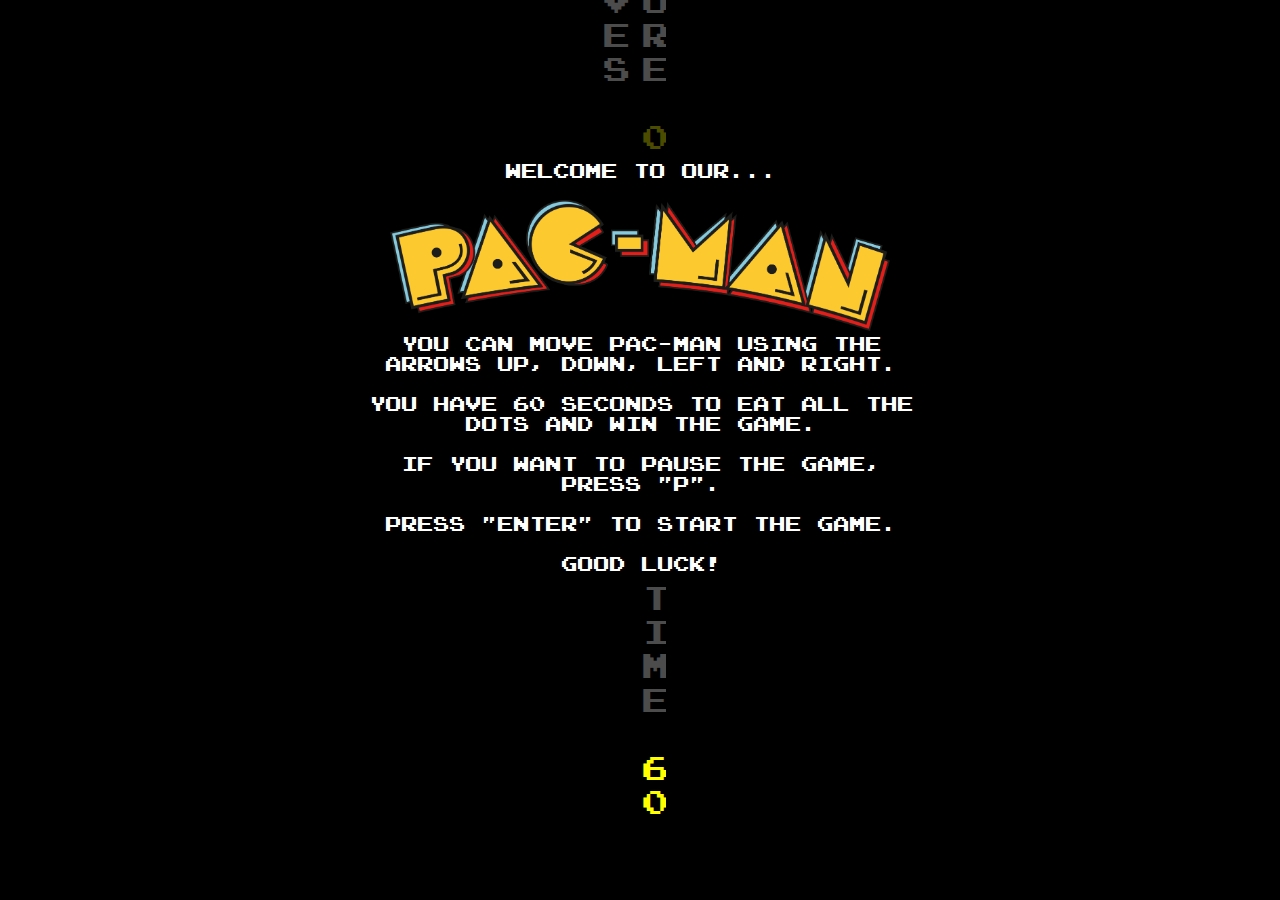
==== index.html @ 96ecd0c2 "timer and pause fix" ====
<!DOCTYPE html>
<html lang="en">
  <head>
    <meta charset="UTF-8" />
    <meta name="viewport" content="width=device-width, initial-scale=1.0" />
    <link rel="stylesheet" href="style.css">
    <link rel="stylesheet" href="media/stylesheet.css">
    <title>JS Pacman</title>
  </head>
  <body>
    <div id="wrapper">
      <div id="lives" class="lives_table text_table">
        LIVES&nbsp
      </div>
      <div class="instructions-background instructions"></div>
      <div class="instructions-text instructions">
        WELCOME TO OUR...<br><br>
        <img src="./media/pacmanlogo.png" width="500px">
        You can move Pac-Man using the arrows Up, Down, Left and Right.<br><br>
        You have 60 seconds to eat all the dots and win the game.<br><br>
        If you want to pause the game, press "P".<br><br>
        Press "Enter" to start the game.<br><br>
        Good luck!
      </div>
      <div id="pause" class="game-status hide">GAME PAUSED! PRESS "P" TO RESUME</div>
      <div id="game" class="text_table"></div>
      <div id="score_table" class="text_table">
        SCORE&nbsp
        <div id="score">0</div>
      </div>
      <div id="time_table" class="text_table">
        TIME&nbsp<div id="time">60</div>
        <div class="font_bug"></div>
      </div>
    </div>
    <script type="module" src="./index.js"></script>
  </body>
</html>
---- style.css ----
* {
  box-sizing: border-box;
}

/* for the pen */
html, body {
  margin: 0;
  min-height: 100%;
  background-color: black;
}


#wrapper {
  position: relative;
  display: flex;
  flex-direction: row;
  align-items: center;
  justify-content: center;
}

#game {
  position: relative;
  display: inline-grid;
  background: black;
}

.game-status {
  position: absolute;
  top: 310px;
  display: flex;
  text-align: center;
  align-items: center;
  justify-content: center;
  margin-left: 5px;
  width: 790px;
  height: 300px;
  border: 10px yellow solid;
  border-radius: 5px;
  background: black;
  color: white;
  font-family: 'emulogicregular';
  font-size: 50px;
  z-index: 3;
}

.text_table {
  font-family: 'emulogicregular';
  font-size: 27px;
  color: white;
  word-wrap: break-word;
}

#score_table {
  height: 153px;
  width: 52px;
  margin-top: -750px;
}

#score {
  color: yellow;
}

.font_bug{
  position: absolute;
  margin-top: -900px;
  margin-left: 26px;
  height: 900px;
  width: 10px;
  background-color: black;
}

.instructions-text {
  font-family: 'emulogicregular';
  position: absolute;
  text-align: center;
  text-shadow: 3px 3px black;
  color: white;
  width: 550px;
  height: 50%px;
  z-index: 1;
}

.instructions-background {
  position: absolute;
  background-color: black;
  width: 100%;
  height: 100%;
  opacity: 0.7;
  z-index: 1
}

.lives_table{
  text-align: center;
  height: 153px;
  width: 52px;
  margin-top: -750px;
}

#time_table{
  height: 153px;
  width: 52px;
  margin-left: -52px;
  margin-top: 580px;
}

#time{
  color: yellow
}

.hide {
  display: none;
}

.square {
  display: block;
}

.blank {
  background: black;
}

.wall {
  border: 0px solid black;
}

.horizontal {
  background-color: #F400A1;
  margin-top: 5px;
  height: 30px;
  width: 40px;
}

.vertical {
  height: 40px;
  width: 30px;
  margin-left: 5px;
  background-color: #F400A1;
}

.top_right_corner {
  margin-top: 5px;
  margin-left: 5px;
  background-color: #F400A1;
  border-radius: 5px 0 0 0;
  height: 35px;
  width: 35px;
}

.top_right_corner_2 {
  margin-top: 30px;
  margin-left: 30px;
  height: 5px;
  width: 5px;
  background-color: black;
  border-top-left-radius: 5px;
}

.top_left_corner {
  margin-top: 5px;
  position: relative;
  background-color: #F400A1;
  border-radius: 0 5px 0 0;
  height: 35px;
  width: 35px;
}

.top_left_corner_2 {
  margin-top: 30px;
  height: 5px;
  width: 5px;
  background-color: black;
  border-top-right-radius: 5px;
}

.bottom_left_corner {
  margin-left: 5px;
  position: relative;
  background-color: #F400A1;
  border-radius: 0 0 0 5px;
  height: 35px;
  width: 35px;
}

.bottom_left_corner_2 {
  margin-left: 30px;
  height: 5px;
  width: 5px;
  background-color: black;
  border-bottom-left-radius: 5px;
}

.bottom_right_corner {
  position: relative;
  background-color: #F400A1;
  border-radius: 0 0 5px 0;
  height: 35px;
  width: 35px;
}

.bottom_right_corner_2 {
  margin-left: 0px;
  height: 5px;
  width: 5px;
  background-color: black;
  border-bottom-right-radius: 5px;
}

.right_end {
  background-color: #F400A1;
  margin-top: 5px;
  margin-left: 5px;
  height: 30px;
  width: 35px;
  border-radius: 5px 0 0 5px 
}

.left_end {
  background-color: #F400A1;
  margin-top: 5px;
  height: 30px;
  width: 35px;
  border-radius: 0 5px 5px 0 
}

.top_end {
  background-color: #F400A1;
  margin-top: 5px;
  margin-left: 5px;
  height: 35px;
  width: 30px;
  border-radius: 5px 5px 0 0 
}

.bottom_end {
  background-color: #F400A1;
  margin-left: 5px;
  height: 35px;
  width: 30px;
  border-radius: 0 0 5px 5px 
}

.double_left {
  position: relative;
  background-color: #F400A1;
  height: 40px;
  width: 35px;
}

.double_left_2 {
  margin-left: 0px;
  height: 5px;
  width: 5px;
  background-color: black;
  border-bottom-right-radius: 5px;
}

.double_left_3 {
  margin-top: 30px;
  margin-left: 0px;
  height: 5px;
  width: 5px;
  background-color: black;
  border-top-right-radius: 5px;
}

.double_right {
  position: relative;
  background-color: #F400A1;
  margin-left: 5px;
  height: 40px;
  width: 35px;
}

.double_right_2 {
  margin-left: 30px;
  height: 5px;
  width: 5px;
  background-color: black;
  border-bottom-left-radius: 5px;
}

.double_right_3 {
  margin-top: 30px;
  margin-left: 30px;
  height: 5px;
  width: 5px;
  background-color: black;
  border-top-left-radius: 5px;
}

.wall_ghostlair_2{
  margin-left: -5px;
  height: 5px;
  width: 50px;
  margin-top: 15px;
  background-color: pink !important;
}

.dot {
  background: white;
  border: 15px solid black;
  border-radius: 50%;
}

.pill {
  background: white;
  border: 7px solid black;
  border-radius: 50%;
  animation: wobble 1s ease-in-out alternate infinite;
}

.ghost {
  position: absolute;
  border-radius: 20px 20px 4px 4px;
  border: none;
  width: 40px;
  height: 40px;
  z-index: 2;
}

.ghost::before {
  content: '';
  display: block;
  position: absolute;
  width: 6px;
  height: 6px;
  background: black;
  border-radius: 50%;
  left: 3px;
  top: 5px;
  border: 4px solid white;
  animation: final__peeperLeft 1s linear infinite;
}

.ghost::after {
  content: '';
  display: block;
  position: absolute;
  width: 6px;
  height: 6px;
  background: black;
  border-radius: 50%;
  right: 3px;
  top: 5px;
  border: 4px solid white;
  animation: final__peeperRight 1s linear infinite;
}

.scared {
  background: blue !important;
}

.blinky {
  background: red;
}

.pinky {
  background: pink;
}

.inky {
  background: cyan;
}

.clyde {
  background: orange;
}

.pacman {
  border-radius: 50%;
  background: yellow;
  clip-path: polygon(0 0,
  100% 0,
  100% 15%,
  50% 50%,
  100% 100%,
  0 100%);
  animation: chew 0.3s linear forwards infinite;
}

@keyframes chew {
  100% {
    clip-path: polygon(
      0 0,
      100% 0,
      100% 50%,
      15% 50%,
      100% 50%,
      100% 100%,
      0 100%
    );
  }
}

@keyframes final__peeperLeft {
  0%, 100% {
    left: 3px;
  }
  50% {
    left: 6px;
  }
}

@keyframes final__peeperRight {
  0%, 100% {
    left: 18px;
  }
  50% {
    left: 21px;
  }
}

@keyframes wobble {
  0% {
    border: 7px solid black; 
    background-color: rgb(218, 93, 31);     
     
  }
  100% {
    border: 20px solid black;    
    background-color: rgb(240, 237, 52);              
  }
}
---- media/stylesheet.css ----
/*! Generated by Font Squirrel (https://www.fontsquirrel.com) on February 9, 2023 */

@font-face {
    font-family: 'emulogicregular';
    src: url('emulogic-webfont.woff2') format('woff2'),
         url('emulogic-webfont.woff') format('woff');
    font-weight: normal;
    font-style: normal;

}
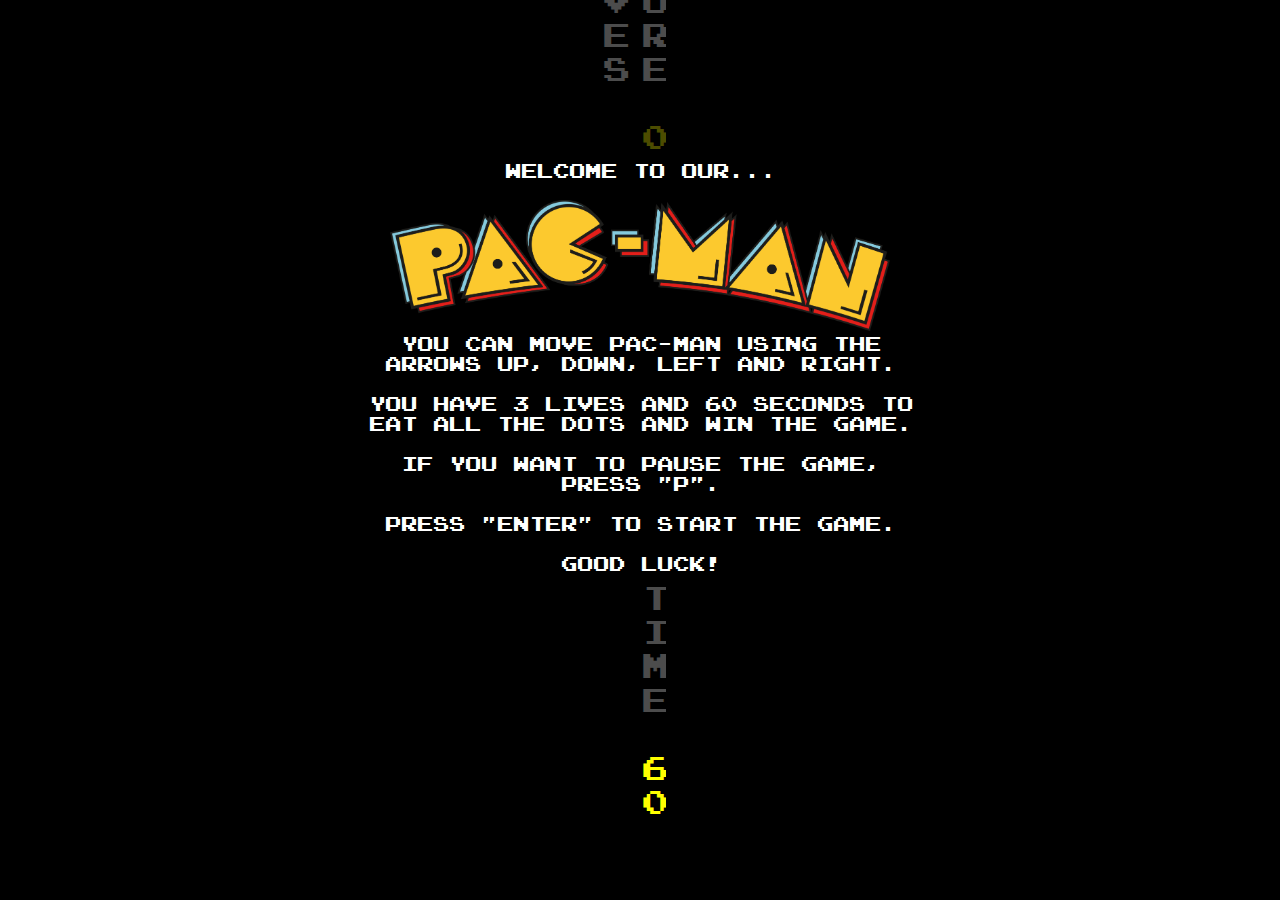
==== commit 0a3c02e8: "time countdown fix, maze history after dying, pill timer history after pause" ====
--- a/index.html
+++ b/index.html
@@ -17,12 +17,13 @@
         WELCOME TO OUR...<br><br>
         <img src="./media/pacmanlogo.png" width="500px">
         You can move Pac-Man using the arrows Up, Down, Left and Right.<br><br>
-        You have 60 seconds to eat all the dots and win the game.<br><br>
+        You have 3 lives and 60 seconds to eat all the dots and win the game.<br><br>
         If you want to pause the game, press "P".<br><br>
         Press "Enter" to start the game.<br><br>
         Good luck!
       </div>
       <div id="pause" class="game-status hide">GAME PAUSED! PRESS "P" TO RESUME</div>
+      <div id="game_win" class="game-status hide"></div>
       <div id="game" class="text_table"></div>
       <div id="score_table" class="text_table">
         SCORE&nbsp
--- a/style.css
+++ b/style.css
@@ -31,7 +31,6 @@
   text-align: center;
   align-items: center;
   justify-content: center;
-  margin-left: 5px;
   width: 790px;
   height: 300px;
   border: 10px yellow solid;
@@ -367,8 +366,12 @@
 }
 
 .pacman {
+  position: absolute;
   border-radius: 50%;
   background: yellow;
+  width: 40px;
+  height: 40px;
+  z-index: 2;
   clip-path: polygon(0 0,
   100% 0,
   100% 15%,
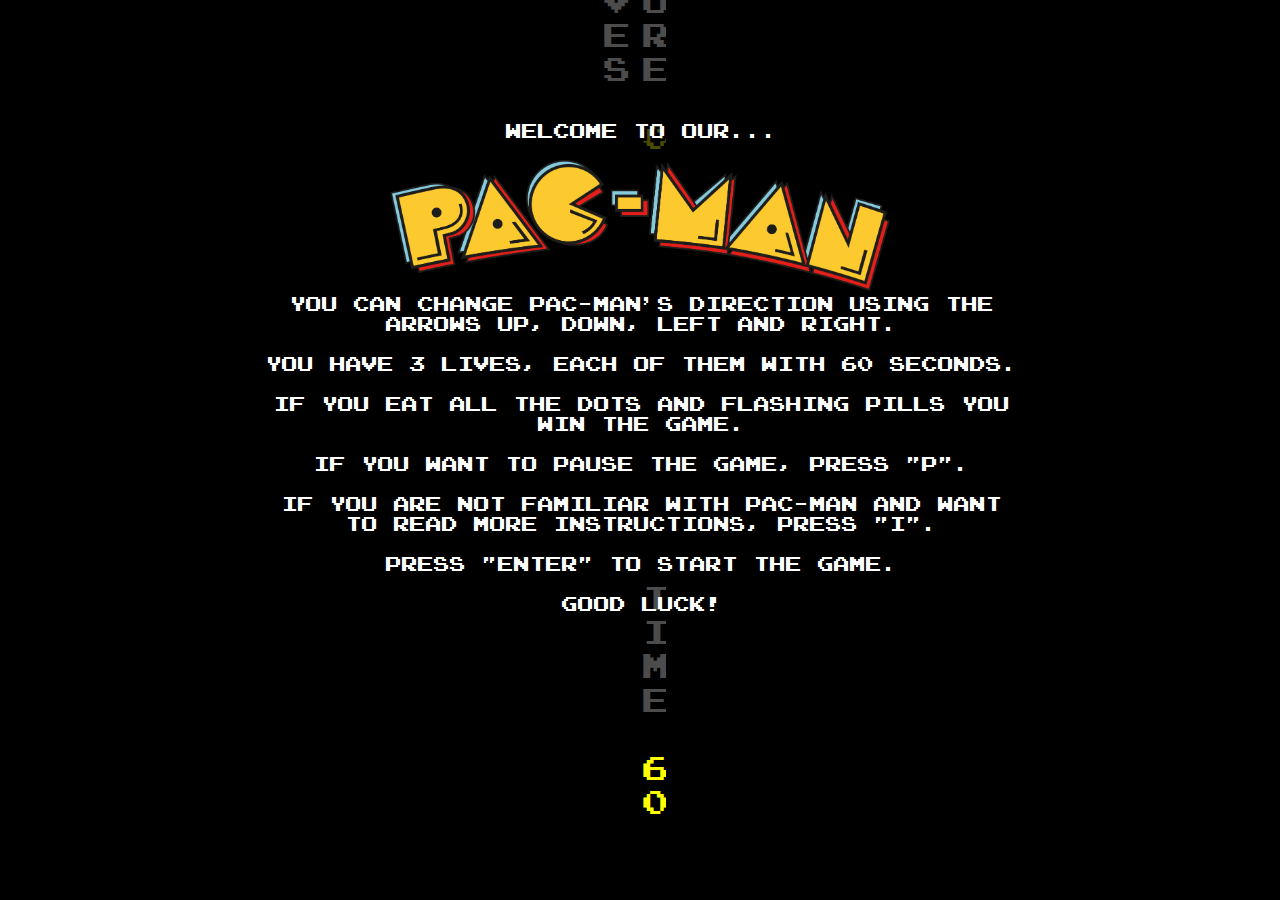
==== commit e1d7e4dd: "extra instructions, new sounds" ====
--- a/index.html
+++ b/index.html
@@ -15,12 +15,66 @@
       <div class="instructions-background instructions"></div>
       <div class="instructions-text instructions">
         WELCOME TO OUR...<br><br>
-        <img src="./media/pacmanlogo.png" width="500px">
-        You can move Pac-Man using the arrows Up, Down, Left and Right.<br><br>
-        You have 3 lives and 60 seconds to eat all the dots and win the game.<br><br>
+        <img src="./media/pacmanlogo.png" width="500px"><br>
+        You can change Pac-Man's direction using the arrows Up, Down, Left and Right.<br><br>
+        You have 3 lives, each of them with 60 seconds.<br><br>
+        If you eat all the dots and flashing pills you win the game.<br><br>
         If you want to pause the game, press "P".<br><br>
+        If you are not familiar with Pac-Man and want to read more instructions, press "I".<br><br>
         Press "Enter" to start the game.<br><br>
         Good luck!
+      </div>
+      <div id="extra-instrunctions" class="instructions-text instructions hide">
+        <div class="flex-container">
+          <div class="flex-child">You are Pac-Man:</div>
+          <div class="flex-child instructions-characters"><div class="pacman instructions-characters"></div></div>
+          <div class="flex-child">and you are hungry!</div>
+        </div>
+        You can change your direction pressing arrow up, down, left and right.<br><br>
+        <div class="flex-container">
+          <div class="flex-child">This is a dot:</div>
+          <div class="flex-child instructions-characters"><div class="dot-instructions instructions-characters"></div></div>
+          <div class="flex-child">This is a flashing pill:</div>
+          <div class="flex-child instructions-characters"><div class="pill-instructions instructions-characters"></div></div>
+        </div>
+        to win the game, eat them all!<br>
+        You have 3 lives and 60 seconds in each of them.
+        If you run out of time, you die.<br><br>
+        <div class="flex-container">
+          <div class="flex-child">that's blinky:</div>
+          <div class="flex-child instructions-characters"><div class="ghost-instructions blinky instructions-characters"></div></div>
+          <div class="flex-child">pinky:</div>
+          <div class="flex-child instructions-characters"><div class="ghost-instructions pinky instructions-characters"></div></div>
+          <div class="flex-child">inky:</div>
+          <div class="flex-child instructions-characters"><div class="ghost-instructions inky instructions-characters"></div></div>
+          <div class="flex-child">and clyde:</div>
+          <div class="flex-child instructions-characters"><div class="ghost-instructions clyde instructions-characters"></div></div>
+        </div>
+        If they catch you, you'll loose a life!
+        <div class="flex-container">
+          <div class="flex-child">They'll be scared for 10 seconds</div>
+          &nbsp(<div class="flex-child instructions-characters">
+            <div class="ghost-instructions scared instructions-characters"></div>
+          </div>
+          <div class="flex-child instructions-characters">
+            <div class="ghost-instructions scared instructions-characters"></div>
+          </div>
+          <div class="flex-child instructions-characters">
+            <div class="ghost-instructions scared instructions-characters"></div>
+          </div>
+          <div class="flex-child instructions-characters">
+            <div class="ghost-instructions scared instructions-characters"></div>
+          </div>)
+        </div>
+        when you eat a flashing pill. If they are scared,
+        you can eat them and get extra points.
+        Be careful: they'll reborn and come after you!<br><br>
+        In the center of the maze, there are two tunnels:
+        one on the left and another on the right. If you go through one
+        of them, you'll be transported to the other.<br><br>
+        You can pause or unpause the game pressing "p".<br><br>
+        To show or hide the instructions, press "i".<br><br>
+        Press "enter" to start the game!
       </div>
       <div id="pause" class="game-status hide">GAME PAUSED! PRESS "P" TO RESUME</div>
       <div id="game_win" class="game-status hide"></div>
--- a/style.css
+++ b/style.css
@@ -39,7 +39,7 @@
   color: white;
   font-family: 'emulogicregular';
   font-size: 50px;
-  z-index: 3;
+  z-index: 4;
 }
 
 .text_table {
@@ -74,9 +74,8 @@
   text-align: center;
   text-shadow: 3px 3px black;
   color: white;
-  width: 550px;
-  height: 50%px;
-  z-index: 1;
+  width: 760px;
+  z-index: 4;
 }
 
 .instructions-background {
@@ -85,7 +84,7 @@
   width: 100%;
   height: 100%;
   opacity: 0.7;
-  z-index: 1
+  z-index: 4;
 }
 
 .lives_table{
@@ -103,7 +102,7 @@
 }
 
 #time{
-  color: yellow
+  color: yellow;
 }
 
 .hide {
@@ -301,11 +300,24 @@
   border-radius: 50%;
 }
 
+.dot-instructions {
+  background: white;
+  border: 7px solid black;
+  border-radius: 50%;
+}
+
 .pill {
   background: white;
   border: 7px solid black;
   border-radius: 50%;
   animation: wobble 1s ease-in-out alternate infinite;
+}
+
+.pill-instructions {
+  /* background: white; */
+  border: 5px solid black;
+  border-radius: 50%;
+  animation: wobble-instructions 1s ease-in-out alternate infinite;
 }
 
 .ghost {
@@ -314,10 +326,9 @@
   border: none;
   width: 40px;
   height: 40px;
-  z-index: 2;
-}
-
-.ghost::before {
+  z-index: 3;
+ }
+ .ghost::before {
   content: '';
   display: block;
   position: absolute;
@@ -329,9 +340,8 @@
   top: 5px;
   border: 4px solid white;
   animation: final__peeperLeft 1s linear infinite;
-}
-
-.ghost::after {
+ }
+ .ghost::after {
   content: '';
   display: block;
   position: absolute;
@@ -343,6 +353,43 @@
   top: 5px;
   border: 4px solid white;
   animation: final__peeperRight 1s linear infinite;
+ }
+
+.ghost-instructions {
+  position: absolute;
+  border-radius: 20px 20px 4px 4px;
+  border: none;
+  width: 20px;
+  height: 20px;
+  z-index: 2;
+}
+
+.ghost-instructions::before {
+  content: '';
+  display: block;
+  position: absolute;
+  width: 2px;
+  height: 2px;
+  background: black;
+  border-radius: 50%;
+  left: 1px;
+  top: 5px;
+  border: 4px solid white;
+  animation: final__peeperLeft-instructions 1s linear infinite;
+}
+
+.ghost-instructions::after {
+  content: '';
+  display: block;
+  position: absolute;
+  width: 2px;
+  height: 2px;
+  background: black;
+  border-radius: 50%;
+  right: 1px;
+  top: 5px;
+  border: 4px solid white;
+  animation: final__peeperRight-instructions 1s linear infinite;
 }
 
 .scared {
@@ -376,9 +423,27 @@
   100% 0,
   100% 15%,
   50% 50%,
+  100% 85%,
   100% 100%,
   0 100%);
-  animation: chew 0.3s linear forwards infinite;
+  animation: dead 1s linear forwards 1;
+}
+
+.flex-container{
+  display: flex;
+  align-items: center;
+  justify-content: center;
+}
+
+.flex-child{
+  flex: 100% 1 auto;
+  margin-right: 10px;
+  align-content: center;
+}
+
+.instructions-characters{
+  width: 22px;
+  height: 22px;
 }
 
 @keyframes chew {
@@ -387,29 +452,83 @@
       0 0,
       100% 0,
       100% 50%,
-      15% 50%,
-      100% 50%,
+      100% 50%, 
       100% 100%,
       0 100%
     );
   }
 }
 
+@keyframes dead {
+   20% {
+    clip-path: polygon(0 0,
+    65% 0,
+    50% 50%,
+    65% 100%,
+    0 100%);
+  }
+
+  40% {
+    clip-path: polygon(0 0,
+    45% 0,
+    50% 50%,
+    45% 100%,
+    0 100%);
+  } 
+
+  79% {
+    clip-path: polygon(0 0,
+    3% 0,
+    50% 50%,
+    3% 100%,
+    0 100%);
+  } 
+
+  80% {
+    clip-path: polygon(0 0%,
+    50% 50%,
+    0 100%);
+  } 
+
+  100% {
+    clip-path: polygon(0 35%,
+    50% 50%,
+    0 65%);
+  }
+}
+
 @keyframes final__peeperLeft {
   0%, 100% {
-    left: 3px;
+  left: 3px;
   }
   50% {
-    left: 6px;
-  }
-}
-
-@keyframes final__peeperRight {
+  left: 6px;
+  }
+ }
+ @keyframes final__peeperRight {
   0%, 100% {
-    left: 18px;
+  left: 18px;
   }
   50% {
-    left: 21px;
+  left: 21px;
+  }
+ }
+
+@keyframes final__peeperLeft-instructions {
+  0%, 100% {
+    left: 0px;
+  }
+  50% {
+    left: 2px;
+  }
+}
+
+@keyframes final__peeperRight-instructions {
+  0%, 100% {
+    left:10px;
+  }
+  50% {
+    left: 12px;
   }
 }
 
@@ -423,4 +542,36 @@
     border: 20px solid black;    
     background-color: rgb(240, 237, 52);              
   }
+}
+
+@keyframes wobble-instructions {
+  0% {
+    border: 1px solid black; 
+    background-color: rgb(218, 93, 31);     
+     
+  }
+  100% {
+    border: 10px solid black;    
+    background-color: rgb(240, 237, 52);              
+  }
+}
+
+@keyframes countdown {
+  0% {
+    color: red; 
+     
+  }
+  100% {
+    color: yellow;          
+  }
+}
+
+@keyframes scary {
+  0% {
+    background: blue; 
+     
+  }
+  100% {
+    background: white;          
+  }
 }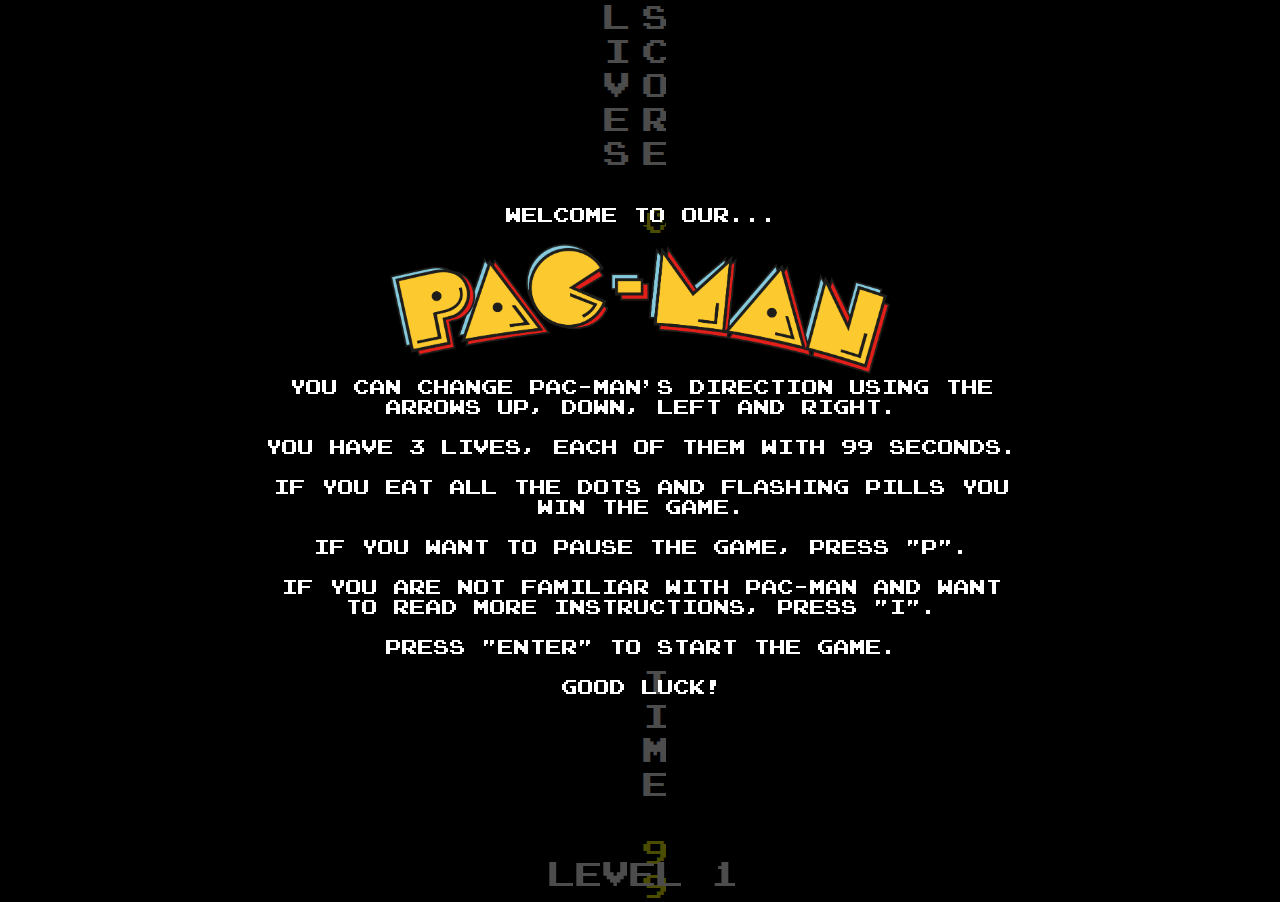
==== commit bf2d3cd1: "level view" ====
--- a/index.html
+++ b/index.html
@@ -17,7 +17,7 @@
         WELCOME TO OUR...<br><br>
         <img src="./media/pacmanlogo.png" width="500px"><br>
         You can change Pac-Man's direction using the arrows Up, Down, Left and Right.<br><br>
-        You have 3 lives, each of them with 60 seconds.<br><br>
+        You have 3 lives, each of them with 99 seconds.<br><br>
         If you eat all the dots and flashing pills you win the game.<br><br>
         If you want to pause the game, press "P".<br><br>
         If you are not familiar with Pac-Man and want to read more instructions, press "I".<br><br>
@@ -27,7 +27,7 @@
       <div id="extra-instrunctions" class="instructions-text instructions hide">
         <div class="flex-container">
           <div class="flex-child">You are Pac-Man:</div>
-          <div class="flex-child instructions-characters"><div class="pacman instructions-characters"></div></div>
+          <div class="flex-child instructions-characters"><div class="pacman-instructions instructions-characters"></div></div>
           <div class="flex-child">and you are hungry!</div>
         </div>
         You can change your direction pressing arrow up, down, left and right.<br><br>
@@ -38,7 +38,7 @@
           <div class="flex-child instructions-characters"><div class="pill-instructions instructions-characters"></div></div>
         </div>
         to win the game, eat them all!<br>
-        You have 3 lives and 60 seconds in each of them.
+        You have 3 lives and 99 seconds in each of them.
         If you run out of time, you die.<br><br>
         <div class="flex-container">
           <div class="flex-child">that's blinky:</div>
@@ -76,16 +76,19 @@
         To show or hide the instructions, press "i".<br><br>
         Press "enter" to start the game!
       </div>
-      <div id="pause" class="game-status hide">GAME PAUSED! PRESS "P" TO RESUME</div>
+      <div id="pause" class="game-status hide">GAME PAUSED! PRESS "P" TO RESUME OR "R" TO RESTART</div>
       <div id="game_win" class="game-status hide"></div>
-      <div id="game" class="text_table"></div>
+      <div id="game"></div>
       <div id="score_table" class="text_table">
         SCORE&nbsp
         <div id="score">0</div>
       </div>
       <div id="time_table" class="text_table">
-        TIME&nbsp<div id="time">60</div>
+        TIME&nbsp<div id="time">99</div>
         <div class="font_bug"></div>
+      </div>
+      <div id="level_table" class="text_table level">LEVEL
+        <span id="level">1</span>
       </div>
     </div>
     <script type="module" src="./index.js"></script>
--- a/style.css
+++ b/style.css
@@ -4,13 +4,16 @@
 
 /* for the pen */
 html, body {
-  margin: 0;
+  height:  100%;
+  margin:  0px auto;
+  padding: 0px auto;
+  background-color: black;
+}
+
+
+#wrapper {
+  height:     auto;    
   min-height: 100%;
-  background-color: black;
-}
-
-
-#wrapper {
   position: relative;
   display: flex;
   flex-direction: row;
@@ -49,6 +52,11 @@
   word-wrap: break-word;
 }
 
+.level {
+  position: fixed;
+  bottom: 10px;
+}
+
 #score_table {
   height: 153px;
   width: 52px;
@@ -326,8 +334,8 @@
   border: none;
   width: 40px;
   height: 40px;
-  z-index: 3;
  }
+
  .ghost::before {
   content: '';
   display: block;
@@ -341,6 +349,7 @@
   border: 4px solid white;
   animation: final__peeperLeft 1s linear infinite;
  }
+
  .ghost::after {
   content: '';
   display: block;
@@ -413,6 +422,22 @@
 }
 
 .pacman {
+  position: absolute;
+  border-radius: 50%;
+  background: yellow;
+  width: 40px;
+  height: 40px;
+  clip-path: polygon(0 0,
+  100% 0,
+  100% 15%,
+  50% 50%,
+  100% 85%,
+  100% 100%,
+  0 100%);
+  animation: dead 1s linear forwards 1;
+}
+
+.pacman-instructions {
   position: absolute;
   border-radius: 50%;
   background: yellow;
@@ -426,7 +451,6 @@
   100% 85%,
   100% 100%,
   0 100%);
-  animation: dead 1s linear forwards 1;
 }
 
 .flex-container{
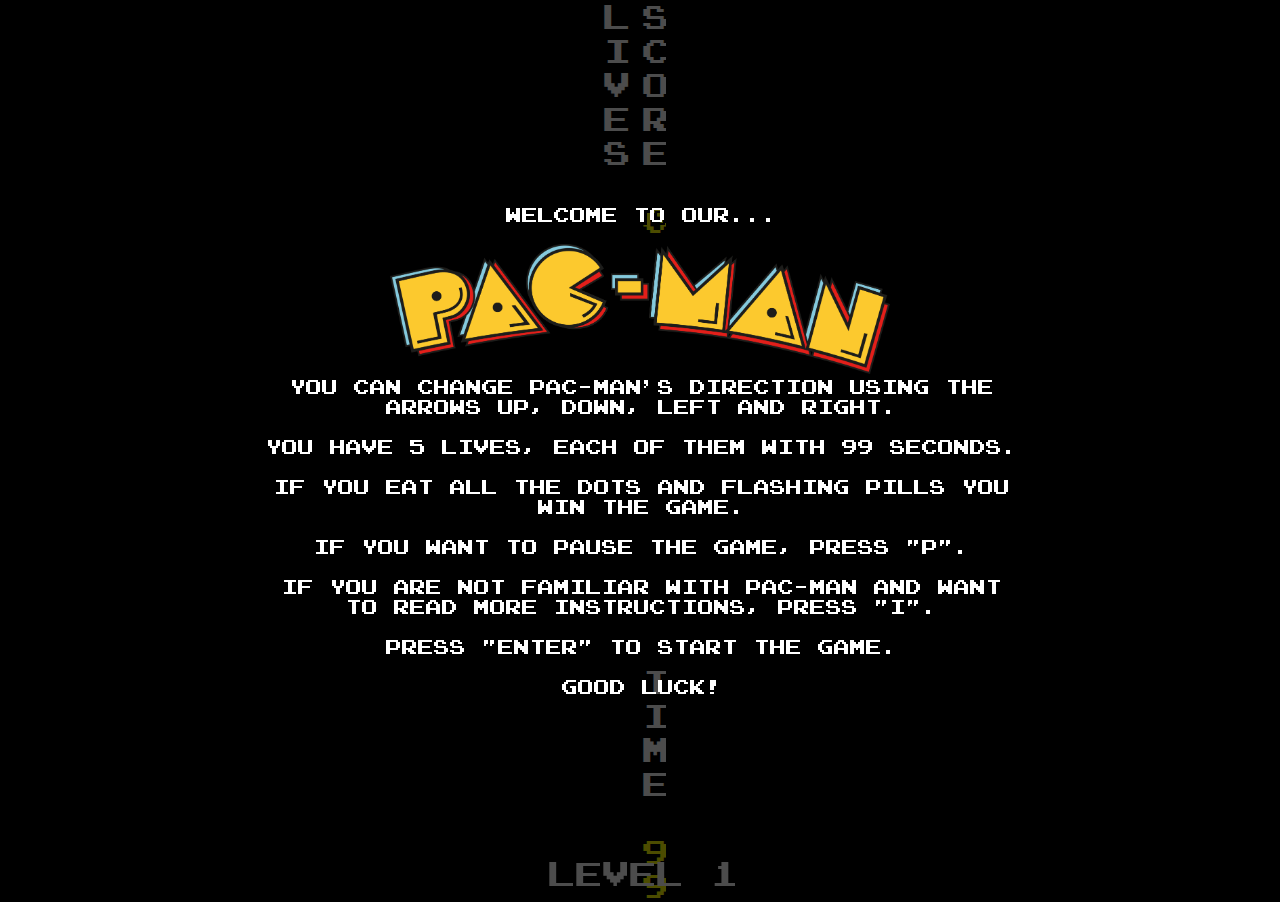
==== commit 866d8da5: "lives correction, zoom for different widths" ====
--- a/index.html
+++ b/index.html
@@ -17,7 +17,7 @@
         WELCOME TO OUR...<br><br>
         <img src="./media/pacmanlogo.png" width="500px"><br>
         You can change Pac-Man's direction using the arrows Up, Down, Left and Right.<br><br>
-        You have 3 lives, each of them with 99 seconds.<br><br>
+        You have 5 lives, each of them with 99 seconds.<br><br>
         If you eat all the dots and flashing pills you win the game.<br><br>
         If you want to pause the game, press "P".<br><br>
         If you are not familiar with Pac-Man and want to read more instructions, press "I".<br><br>
@@ -38,7 +38,7 @@
           <div class="flex-child instructions-characters"><div class="pill-instructions instructions-characters"></div></div>
         </div>
         to win the game, eat them all!<br>
-        You have 3 lives and 99 seconds in each of them.
+        You have 5 lives and 99 seconds in each of them.
         If you run out of time, you die.<br><br>
         <div class="flex-container">
           <div class="flex-child">that's blinky:</div>
@@ -73,6 +73,7 @@
         one on the left and another on the right. If you go through one
         of them, you'll be transported to the other.<br><br>
         You can pause or unpause the game pressing "p".<br><br>
+        The game can be restarted by pressing "r".<br><br>
         To show or hide the instructions, press "i".<br><br>
         Press "enter" to start the game!
       </div>
--- a/style.css
+++ b/style.css
@@ -598,4 +598,28 @@
   100% {
     background: white;          
   }
+}
+
+@media (max-width: 991px){
+  #wrapper {
+    zoom: 75%
+  }
+}
+
+@media (max-width: 768px){
+  #wrapper {
+    zoom: 55%
+  }
+}
+
+@media (max-width: 600px){
+  #wrapper {
+    zoom: 35%
+  }
+}
+
+@media (max-width: 480){
+  #wrapper {
+    zoom: 50%
+  }
 }